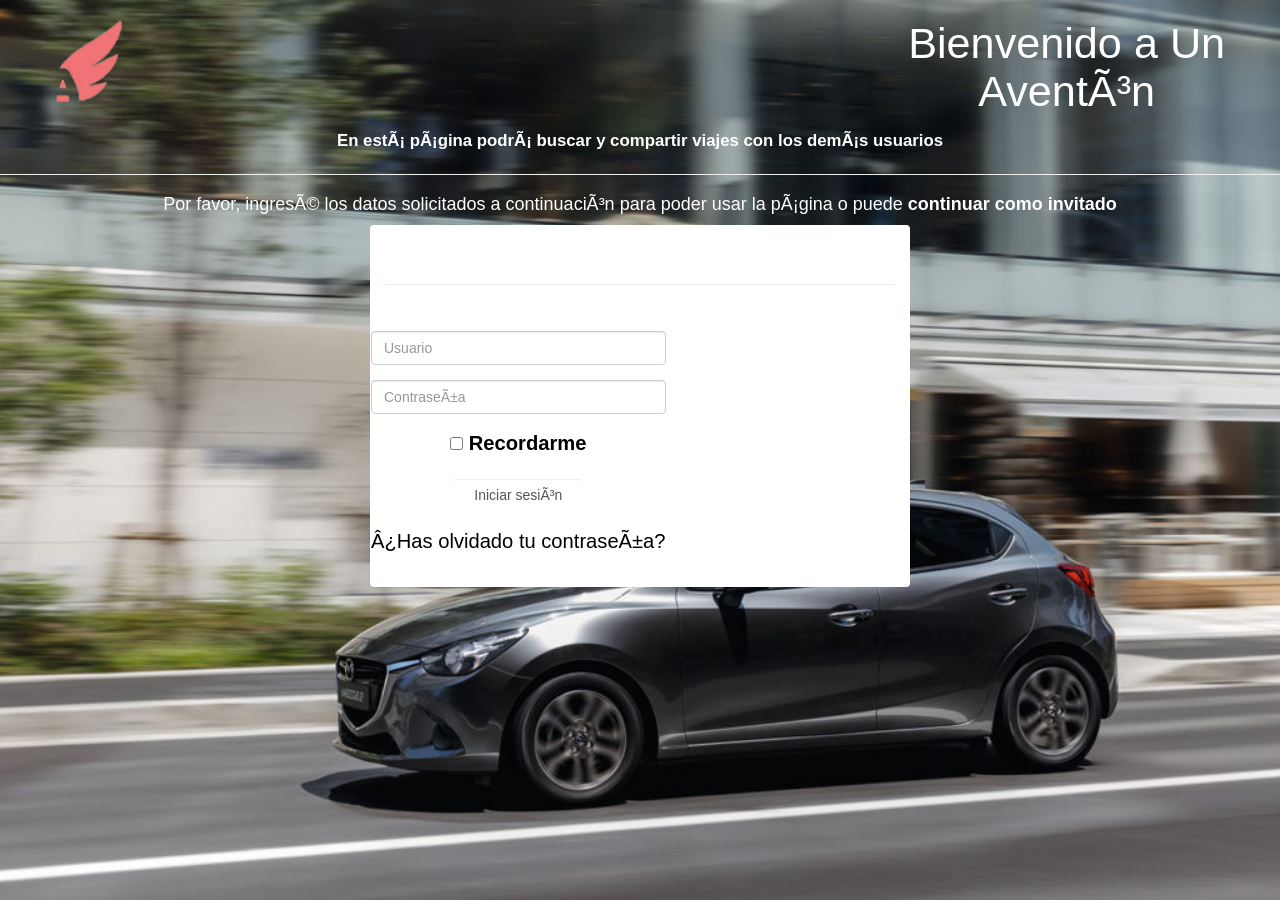
==== App/UnAventon/$trash/Home.html @ 717efec8 "se trabajo sobre la bol del proyecto" ====
<!doctype html>
<html lang="en">
	<head>
	<link rel="stylesheet" href="https://maxcdn.bootstrapcdn.com/bootstrap/4.0.0/css/bootstrap.min.css" integrity="sha384-Gn5384xqQ1aoWXA+058RXPxPg6fy4IWvTNh0E263XmFcJlSAwiGgFAW/dAiS6JXm" crossorigin="anonymous">
	<title> Home </title>
	<link href="//maxcdn.bootstrapcdn.com/bootstrap/3.3.0/css/bootstrap.min.css" rel="stylesheet" id="bootstrap-css">
	<script src="//maxcdn.bootstrapcdn.com/bootstrap/3.3.0/js/bootstrap.min.js"></script>
	<script src="//code.jquery.com/jquery-1.11.1.min.js"></script>
	</head>
<!------------------------------------Separacion del head y el style---------------------------------------------------------------------------->
	<style>
		body
		{
			background-image: url("fondo.jpg");
			background-position: center center; 
			backgroun-repeat: no-repeat;
			background-attachment: fixed;
			background-size: cover;
			background-color: #464646;
		}
		
	</style>
<!------------------------------------Separacion del style con el body--------------------------------------------------------------------------->
	<body>
	<div class="rows">
		<div class="col-md-8">
			<img style="margin-left:5%" src ="PicsArt_05-05-10.35.48.png" height="8%" width="8%" alt="Logo Un Aventón">
		</div>
		<div class="col-md-16">
			<h1 class="text-center" style= "color:white" ><big> Bienvenido a Un Aventón</big></h1>
		</div>
	</div>
	<p class="text-center" style="color:white"><strong><big>En está página podrá buscar y compartir viajes con los demás usuarios<big></strong></p>
	<hr/>
	<h4 class="text-center" style="color:white"> Por favor, ingresé los datos solicitados a continuación para poder usar la página o puede <a style="color:white" href="#" id="#"><b>continuar como invitado</b></a></h4><!-- cambiar ID-->
	<!--<div>
		<p class="text-center" style="color: white">Email</p>
		<input style="margin-left:40%" type= "text:center"required placeholder= "ejemplo@gmail.com">
		<p class="text-center" style="color: white">contraseña</p>
		<input style="margin-left:40%" type= "text-center"required placeholder= "contraseña">
		<hr>
		<button style="margin-left:45%" type "submit"> Registrarse </button>
	</div>-->
	<div class="container">
    	<div class="row">
			<div class="col-md-6 col-md-offset-3">
				<div class="panel panel-login">
					<div class="panel-heading">
						<div class="row">
							<div class="col-xs-6">
								<a style="color:white" href="#" class="active" id="login-form-link">Iniciar sesión / </a>
							</div>
							<div class="col-xs-6">
								<a style="color:white" href="#" id="register-form-link"> Regístrate ahora</a> 
							</div>
						</div>
						<hr>
					</div>
					<div class="panel-body">
						<div class="row">
							<div class="col-md-16">
								<form id="login-form" action="http://phpoll.com/login/process" method="post" role="form" style="display: block;">
									<div class="form-group">
										<input type="text" name="username" id="username" tabindex="1" class="form-control" placeholder="Usuario" value="">
									</div>
									<div class="form-group">
										<input type="password" name="password" id="password" tabindex="2" class="form-control" placeholder="Contraseña">
									</div>
									<div class="form-group text-center">
										<input type="checkbox" tabindex="3" class="" name="remember" id="remember">
										<label style="color:black" for="remember"> Recordarme</label>
									</div>
									<div class="form-group">
										<div class="row">
											<div class="col-sm-6 col-sm-offset-3">
												<input type="submit" name="login-submit" id="login-submit" tabindex="4" class="form-control btn btn-login" value="Iniciar sesión">
											</div>
										</div>
									</div>
									<div class="form-group">
										<div class="row">
											<div class="col-lg-12">
												<div class="text-center">
													<a style="color:black" href="http://phpoll.com/recover" tabindex="5" class="forgot-password">¿Has olvidado tu contraseña?</a>
												</div>
											</div>
										</div>
									</div>
								</form>
								<form id="register-form" action="http://phpoll.com/register/process" method="post" role="form" style="display: none;">
									<div class="form-group">
										<input type="text" name="username" id="username" tabindex="1" class="form-control" placeholder="Usuario" value="">
									</div>
									<div class="form-group">
										<input type="email" name="email" id="email" tabindex="1" class="form-control" placeholder="Correo electronico" value="">
									</div>
									<div class="form-group">
										<input type="password" name="password" id="password" tabindex="2" class="form-control" placeholder="Contraseña">
									</div>
									<div class="form-group">
										<input type="password" name="confirm-password" id="confirm-password" tabindex="2" class="form-control" placeholder="Confirmar contraseña">
									</div>
									<div class="form-group">
										<div class="row">
											<div class="col-sm-6 col-sm-offset-3">
												<input type="submit" name="register-submit" id="register-submit" tabindex="4" class="form-control btn btn-register" value="Crear cuenta">
											</div>
										</div>
									</div>
								</form>
							</div>
						</div>
					</div>
				</div>
			</div>
		</div>
	</div>
	</body>
</html>
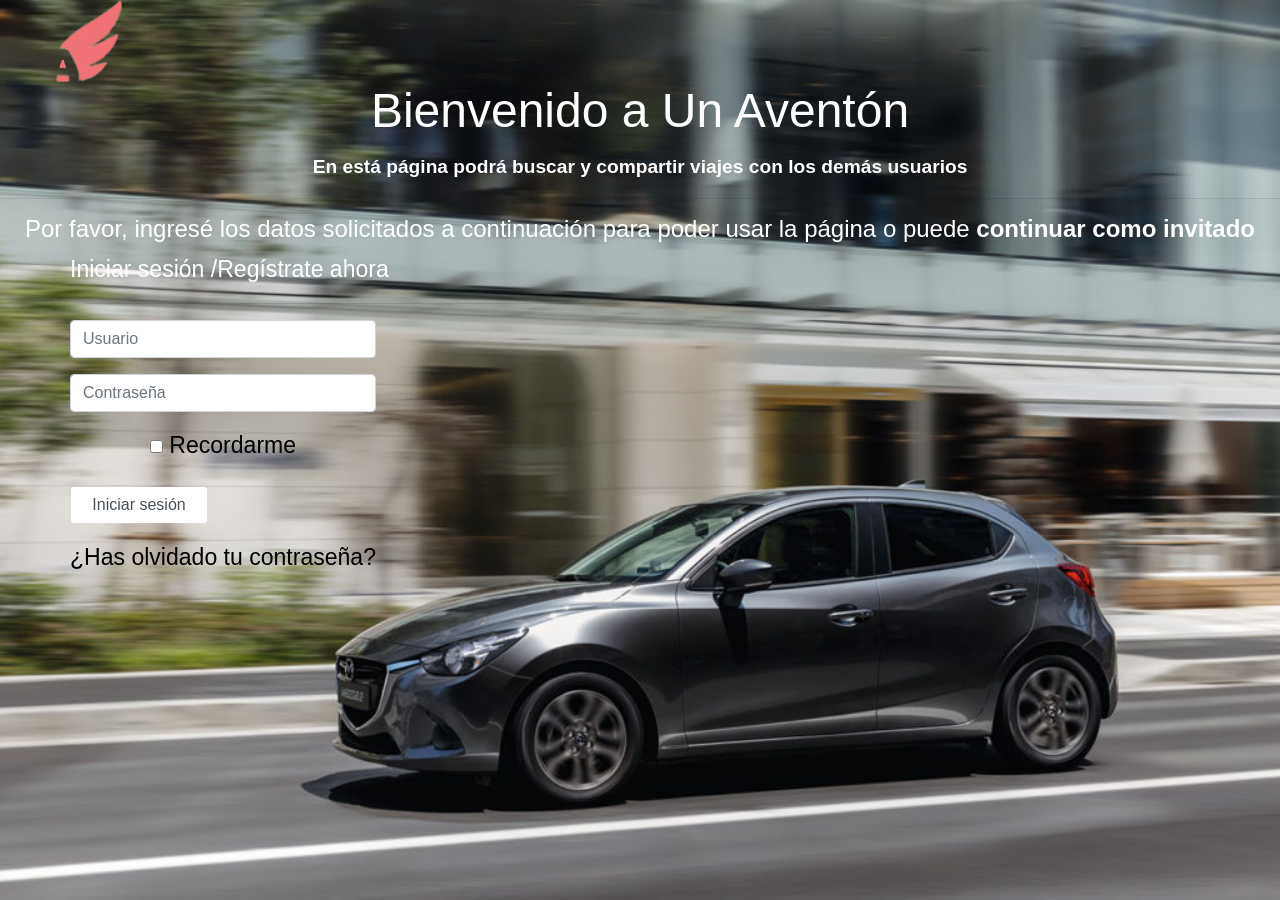
==== commit 7f1c1c3b: "se agregaron referencias" ====
--- a/App/UnAventon/$trash/Home.html
+++ b/App/UnAventon/$trash/Home.html
@@ -1,119 +1,125 @@
 <!doctype html>
-<html lang="en">
-	<head>
-	<link rel="stylesheet" href="https://maxcdn.bootstrapcdn.com/bootstrap/4.0.0/css/bootstrap.min.css" integrity="sha384-Gn5384xqQ1aoWXA+058RXPxPg6fy4IWvTNh0E263XmFcJlSAwiGgFAW/dAiS6JXm" crossorigin="anonymous">
-	<title> Home </title>
-	<link href="//maxcdn.bootstrapcdn.com/bootstrap/3.3.0/css/bootstrap.min.css" rel="stylesheet" id="bootstrap-css">
-	<script src="//maxcdn.bootstrapcdn.com/bootstrap/3.3.0/js/bootstrap.min.js"></script>
-	<script src="//code.jquery.com/jquery-1.11.1.min.js"></script>
-	</head>
+<html class="no-js" lang="es-419">
+<head>
+    <!--<link rel="stylesheet" href="https://maxcdn.bootstrapcdn.com/bootstrap/4.0.0/css/bootstrap.min.css" integrity="sha384-Gn5384xqQ1aoWXA+058RXPxPg6fy4IWvTNh0E263XmFcJlSAwiGgFAW/dAiS6JXm" crossorigin="anonymous">-->
+    <title> Home </title>
+
+    <!--ESTO VA A LA MASTER-->
+    
+    <meta charset="UTF-8">
+
+    
+    <script src="../Scripts/jquery-3.3.1.min.js"></script>
+    <script src="../Scripts/bootstrap.min.js"></script>
+    <link href="../Content/bootstrap.min.css" rel="stylesheet" />
+
+    <style>
+        body {
+            background-image: url("fondo.jpg");
+            background-position: center center;
+            backgroun-repeat: no-repeat;
+            background-attachment: fixed;
+            background-size: cover;
+            background-color: #464646;
+        }
+    </style>
+
+</head>
 <!------------------------------------Separacion del head y el style---------------------------------------------------------------------------->
-	<style>
-		body
-		{
-			background-image: url("fondo.jpg");
-			background-position: center center; 
-			backgroun-repeat: no-repeat;
-			background-attachment: fixed;
-			background-size: cover;
-			background-color: #464646;
-		}
-		
-	</style>
 <!------------------------------------Separacion del style con el body--------------------------------------------------------------------------->
-	<body>
-	<div class="rows">
-		<div class="col-md-8">
-			<img style="margin-left:5%" src ="PicsArt_05-05-10.35.48.png" height="8%" width="8%" alt="Logo Un Aventón">
-		</div>
-		<div class="col-md-16">
-			<h1 class="text-center" style= "color:white" ><big> Bienvenido a Un Aventón</big></h1>
-		</div>
-	</div>
-	<p class="text-center" style="color:white"><strong><big>En está página podrá buscar y compartir viajes con los demás usuarios<big></strong></p>
-	<hr/>
-	<h4 class="text-center" style="color:white"> Por favor, ingresé los datos solicitados a continuación para poder usar la página o puede <a style="color:white" href="#" id="#"><b>continuar como invitado</b></a></h4><!-- cambiar ID-->
-	<!--<div>
-		<p class="text-center" style="color: white">Email</p>
-		<input style="margin-left:40%" type= "text:center"required placeholder= "ejemplo@gmail.com">
-		<p class="text-center" style="color: white">contraseña</p>
-		<input style="margin-left:40%" type= "text-center"required placeholder= "contraseña">
-		<hr>
-		<button style="margin-left:45%" type "submit"> Registrarse </button>
-	</div>-->
-	<div class="container">
-    	<div class="row">
-			<div class="col-md-6 col-md-offset-3">
-				<div class="panel panel-login">
-					<div class="panel-heading">
-						<div class="row">
-							<div class="col-xs-6">
-								<a style="color:white" href="#" class="active" id="login-form-link">Iniciar sesión / </a>
-							</div>
-							<div class="col-xs-6">
-								<a style="color:white" href="#" id="register-form-link"> Regístrate ahora</a> 
-							</div>
-						</div>
-						<hr>
-					</div>
-					<div class="panel-body">
-						<div class="row">
-							<div class="col-md-16">
-								<form id="login-form" action="http://phpoll.com/login/process" method="post" role="form" style="display: block;">
-									<div class="form-group">
-										<input type="text" name="username" id="username" tabindex="1" class="form-control" placeholder="Usuario" value="">
-									</div>
-									<div class="form-group">
-										<input type="password" name="password" id="password" tabindex="2" class="form-control" placeholder="Contraseña">
-									</div>
-									<div class="form-group text-center">
-										<input type="checkbox" tabindex="3" class="" name="remember" id="remember">
-										<label style="color:black" for="remember"> Recordarme</label>
-									</div>
-									<div class="form-group">
-										<div class="row">
-											<div class="col-sm-6 col-sm-offset-3">
-												<input type="submit" name="login-submit" id="login-submit" tabindex="4" class="form-control btn btn-login" value="Iniciar sesión">
-											</div>
-										</div>
-									</div>
-									<div class="form-group">
-										<div class="row">
-											<div class="col-lg-12">
-												<div class="text-center">
-													<a style="color:black" href="http://phpoll.com/recover" tabindex="5" class="forgot-password">¿Has olvidado tu contraseña?</a>
-												</div>
-											</div>
-										</div>
-									</div>
-								</form>
-								<form id="register-form" action="http://phpoll.com/register/process" method="post" role="form" style="display: none;">
-									<div class="form-group">
-										<input type="text" name="username" id="username" tabindex="1" class="form-control" placeholder="Usuario" value="">
-									</div>
-									<div class="form-group">
-										<input type="email" name="email" id="email" tabindex="1" class="form-control" placeholder="Correo electronico" value="">
-									</div>
-									<div class="form-group">
-										<input type="password" name="password" id="password" tabindex="2" class="form-control" placeholder="Contraseña">
-									</div>
-									<div class="form-group">
-										<input type="password" name="confirm-password" id="confirm-password" tabindex="2" class="form-control" placeholder="Confirmar contraseña">
-									</div>
-									<div class="form-group">
-										<div class="row">
-											<div class="col-sm-6 col-sm-offset-3">
-												<input type="submit" name="register-submit" id="register-submit" tabindex="4" class="form-control btn btn-register" value="Crear cuenta">
-											</div>
-										</div>
-									</div>
-								</form>
-							</div>
-						</div>
-					</div>
-				</div>
-			</div>
-		</div>
-	</div>
-	</body>
+<body>
+    <div class="rows">
+        <div class="col-md-8">
+            <img style="margin-left:5%" src="PicsArt_05-05-10.35.48.png" height="8%" width="8%" alt="Logo Un Aventón">
+        </div>
+        <div class="col-md-16">
+            <h1 class="text-center" style="color:white"><big> Bienvenido a Un Aventón</big></h1>
+        </div>
+    </div>
+    <p class="text-center" style="color:white"><strong><big>En está página podrá buscar y compartir viajes con los demás usuarios<big></strong></p>
+    <hr />
+    <h4 class="text-center" style="color:white"> Por favor, ingresé los datos solicitados a continuación para poder usar la página o puede <a style="color:white" href="#" id="#"><b>continuar como invitado</b></a></h4><!-- cambiar ID-->
+    <!--<div>
+        <p class="text-center" style="color: white">Email</p>
+        <input style="margin-left:40%" type= "text:center"required placeholder= "ejemplo@gmail.com">
+        <p class="text-center" style="color: white">contraseña</p>
+        <input style="margin-left:40%" type= "text-center"required placeholder= "contraseña">
+        <hr>
+        <button style="margin-left:45%" type "submit"> Registrarse </button>
+    </div>-->
+    <div class="container">
+        <div class="row">
+            <div class="col-md-6 col-md-offset-3">
+                <div class="panel panel-login">
+                    <div class="panel-heading">
+                        <div class="row">
+                            <div class="col-xs-6">
+                                <a style="color:white" href="#" class="active" id="login-form-link">Iniciar sesión / </a>
+                            </div>
+                            <div class="col-xs-6">
+                                <a style="color:white" href="#" id="register-form-link"> Regístrate ahora</a>
+                            </div>
+                        </div>
+                        <hr>
+                    </div>
+                    <div class="panel-body">
+                        <div class="row">
+                            <div class="col-md-16">
+                                <div id="login-form" action="http://phpoll.com/login/process" method="post" role="form" style="display: block;">
+                                    <div class="form-group">
+                                        <input type="text" name="username" id="username" tabindex="1" class="form-control" placeholder="Usuario" value="">
+                                    </div>
+                                    <div class="form-group">
+                                        <input type="password" name="password" id="password" tabindex="2" class="form-control" placeholder="Contraseña">
+                                    </div>
+                                    <div class="form-group text-center">
+                                        <input type="checkbox" tabindex="3" class="" name="remember" id="remember">
+                                        <label style="color:black" for="remember"> Recordarme</label>
+                                    </div>
+                                    <div class="form-group">
+                                        <div class="row">
+                                            <div class="col-sm-6 col-sm-offset-3">
+                                                <input type="submit" name="login-submit" id="login-submit" tabindex="4" class="form-control btn btn-login" value="Iniciar sesión">
+                                            </div>
+                                        </div>
+                                    </div>
+                                    <div class="form-group">
+                                        <div class="row">
+                                            <div class="col-lg-12">
+                                                <div class="text-center">
+                                                    <a style="color:black" href="http://phpoll.com/recover" tabindex="5" class="forgot-password">¿Has olvidado tu contraseña?</a>
+                                                </div>
+                                            </div>
+                                        </div>
+                                    </div>
+                                </div>
+                                <form id="register-form" action="http://phpoll.com/register/process" method="post" role="form" style="display: none;">
+                                    <div class="form-group">
+                                        <input type="text" name="username" id="username" tabindex="1" class="form-control" placeholder="Usuario" value="">
+                                    </div>
+                                    <div class="form-group">
+                                        <input type="email" name="email" id="email" tabindex="1" class="form-control" placeholder="Correo electronico" value="">
+                                    </div>
+                                    <div class="form-group">
+                                        <input type="password" name="password" id="password" tabindex="2" class="form-control" placeholder="Contraseña">
+                                    </div>
+                                    <div class="form-group">
+                                        <input type="password" name="confirm-password" id="confirm-password" tabindex="2" class="form-control" placeholder="Confirmar contraseña">
+                                    </div>
+                                    <div class="form-group">
+                                        <div class="row">
+                                            <div class="col-sm-6 col-sm-offset-3">
+                                                <input type="submit" name="register-submit" id="register-submit" tabindex="4" class="form-control btn btn-register" value="Crear cuenta">
+                                            </div>
+                                        </div>
+                                    </div>
+                                </form>
+                            </div>
+                        </div>
+                    </div>
+                </div>
+            </div>
+        </div>
+    </div>
+</body>
 </html>
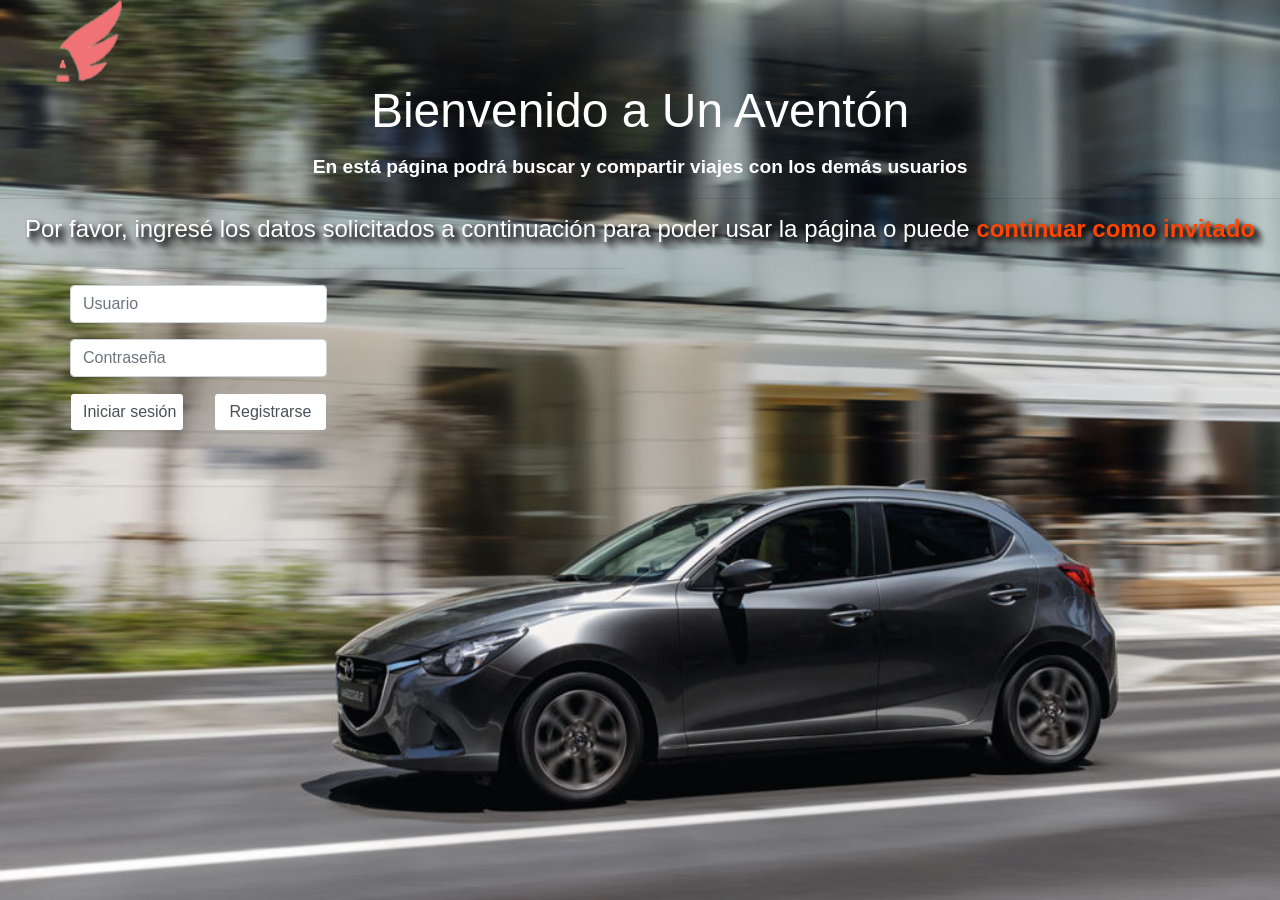
==== commit 366f5c8e: "se cambio tipografia de del encabezado y se elimanaron campos que no eran obligatorios(recordar cons" ====
--- a/App/UnAventon/$trash/Home.html
+++ b/App/UnAventon/$trash/Home.html
@@ -1,14 +1,15 @@
-<!doctype html>
+﻿<!doctype html>
 <html class="no-js" lang="es-419">
 <head>
+    <!--<link href="https://fonts.googleapis.com/css?family=Lobster" rel="stylesheet" type="text/css">-->
     <!--<link rel="stylesheet" href="https://maxcdn.bootstrapcdn.com/bootstrap/4.0.0/css/bootstrap.min.css" integrity="sha384-Gn5384xqQ1aoWXA+058RXPxPg6fy4IWvTNh0E263XmFcJlSAwiGgFAW/dAiS6JXm" crossorigin="anonymous">-->
     <title> Home </title>
 
     <!--ESTO VA A LA MASTER-->
-    
+
     <meta charset="UTF-8">
 
-    
+
     <script src="../Scripts/jquery-3.3.1.min.js"></script>
     <script src="../Scripts/bootstrap.min.js"></script>
     <link href="../Content/bootstrap.min.css" rel="stylesheet" />
@@ -21,6 +22,16 @@
             background-attachment: fixed;
             background-size: cover;
             background-color: #464646;
+        }
+
+        /*h4 {
+            font-family: Lobster;
+        }*/
+        h4{
+            text-shadow: 
+                3px 3px 5px #000000, 
+                6px 6px 5px #464646, 
+                9px 9px 5px #808080;
         }
     </style>
 
@@ -36,10 +47,10 @@
             <h1 class="text-center" style="color:white"><big> Bienvenido a Un Aventón</big></h1>
         </div>
     </div>
-    <p class="text-center" style="color:white"><strong><big>En está página podrá buscar y compartir viajes con los demás usuarios<big></strong></p>
+    <p class="text-center" style="color:white" ><strong><big>En está página podrá buscar y compartir viajes con los demás usuarios<big></strong></p>
     <hr />
-    <h4 class="text-center" style="color:white"> Por favor, ingresé los datos solicitados a continuación para poder usar la página o puede <a style="color:white" href="#" id="#"><b>continuar como invitado</b></a></h4><!-- cambiar ID-->
-    <!--<div>
+        <h4 class="text-center"  style="color:white" > Por favor, ingresé los datos solicitados a continuación para poder usar la página o puede <a style="color:orangered" href="#" id="#"><b>continuar como invitado</b></a></h4><!-- cambiar ID-->
+        <!--<div>
         <p class="text-center" style="color: white">Email</p>
         <input style="margin-left:40%" type= "text:center"required placeholder= "ejemplo@gmail.com">
         <p class="text-center" style="color: white">contraseña</p>
@@ -52,14 +63,7 @@
             <div class="col-md-6 col-md-offset-3">
                 <div class="panel panel-login">
                     <div class="panel-heading">
-                        <div class="row">
-                            <div class="col-xs-6">
-                                <a style="color:white" href="#" class="active" id="login-form-link">Iniciar sesión / </a>
-                            </div>
-                            <div class="col-xs-6">
-                                <a style="color:white" href="#" id="register-form-link"> Regístrate ahora</a>
-                            </div>
-                        </div>
+                        
                         <hr>
                     </div>
                     <div class="panel-body">
@@ -72,23 +76,26 @@
                                     <div class="form-group">
                                         <input type="password" name="password" id="password" tabindex="2" class="form-control" placeholder="Contraseña">
                                     </div>
-                                    <div class="form-group text-center">
+                                    <!--<div class="form-group text-center">
                                         <input type="checkbox" tabindex="3" class="" name="remember" id="remember">
                                         <label style="color:black" for="remember"> Recordarme</label>
-                                    </div>
+                                    </div>-->
                                     <div class="form-group">
                                         <div class="row">
                                             <div class="col-sm-6 col-sm-offset-3">
                                                 <input type="submit" name="login-submit" id="login-submit" tabindex="4" class="form-control btn btn-login" value="Iniciar sesión">
+                                            </div>
+                                            <div class="col-sm-6 col-sm-offset-3">
+                                                <input type="submit" name="login-submit" id="login-submit" tabindex="4" class="form-control btn btn-login" value="Registrarse">
                                             </div>
                                         </div>
                                     </div>
                                     <div class="form-group">
                                         <div class="row">
                                             <div class="col-lg-12">
-                                                <div class="text-center">
+                                                <!--<div class="text-center">
                                                     <a style="color:black" href="http://phpoll.com/recover" tabindex="5" class="forgot-password">¿Has olvidado tu contraseña?</a>
-                                                </div>
+                                                </div>-->
                                             </div>
                                         </div>
                                     </div>
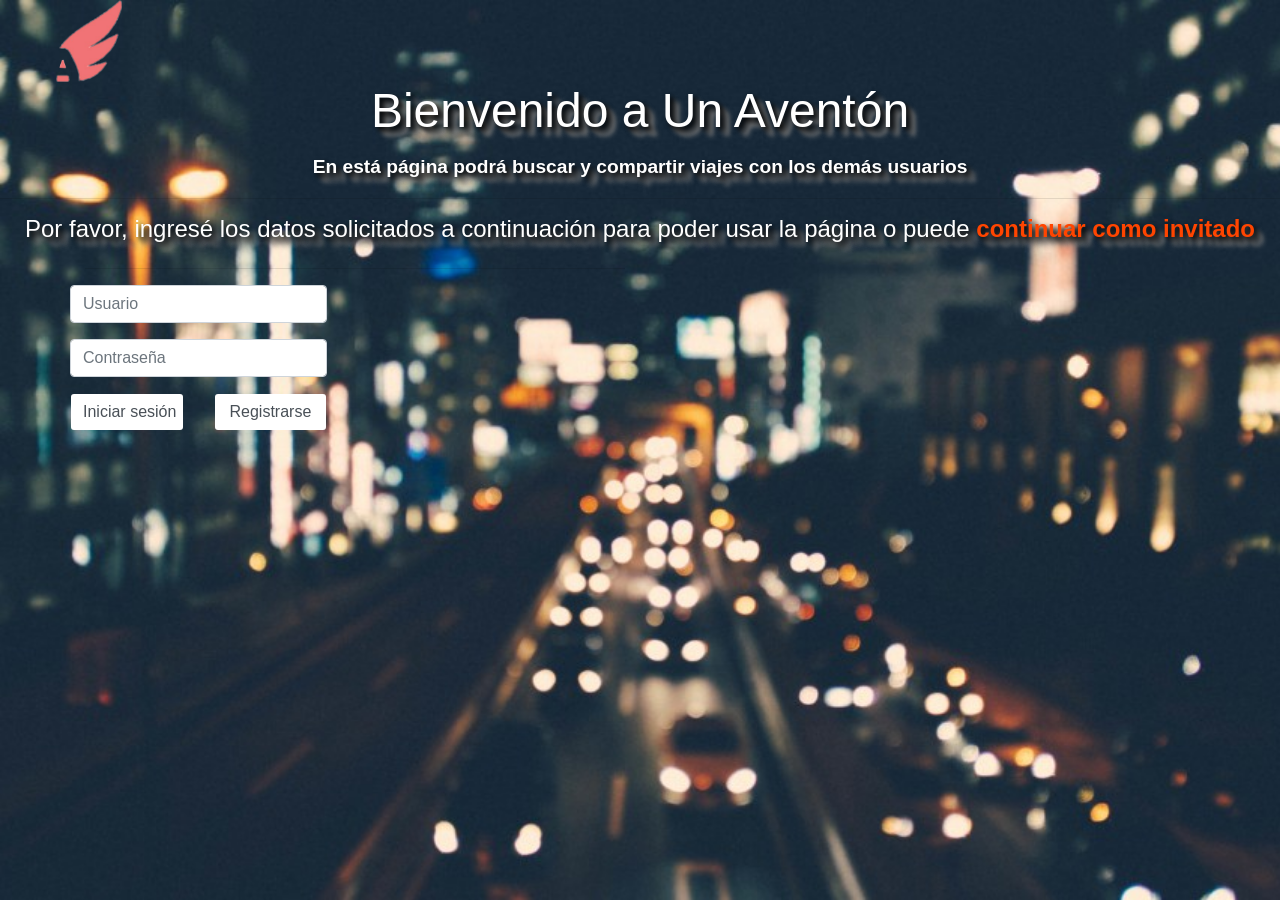
==== commit 7db50e65: "Se agrego un nuevo fondo al html Home" ====
--- a/App/UnAventon/$trash/Home.html
+++ b/App/UnAventon/$trash/Home.html
@@ -16,7 +16,7 @@
 
     <style>
         body {
-            background-image: url("fondo.jpg");
+            background-image: url("Fondo2.jpg");
             background-position: center center;
             backgroun-repeat: no-repeat;
             background-attachment: fixed;
@@ -27,7 +27,7 @@
         /*h4 {
             font-family: Lobster;
         }*/
-        h4{
+        .Text-Shadow{
             text-shadow: 
                 3px 3px 5px #000000, 
                 6px 6px 5px #464646, 
@@ -44,12 +44,12 @@
             <img style="margin-left:5%" src="PicsArt_05-05-10.35.48.png" height="8%" width="8%" alt="Logo Un Aventón">
         </div>
         <div class="col-md-16">
-            <h1 class="text-center" style="color:white"><big> Bienvenido a Un Aventón</big></h1>
+            <h1 class="text-center Text-Shadow" style="color:white"><big> Bienvenido a Un Aventón</big></h1>
         </div>
     </div>
-    <p class="text-center" style="color:white" ><strong><big>En está página podrá buscar y compartir viajes con los demás usuarios<big></strong></p>
+    <p class="text-center Text-Shadow" style="color:white" ><strong><big>En está página podrá buscar y compartir viajes con los demás usuarios<big></strong></p>
     <hr />
-        <h4 class="text-center"  style="color:white" > Por favor, ingresé los datos solicitados a continuación para poder usar la página o puede <a style="color:orangered" href="#" id="#"><b>continuar como invitado</b></a></h4><!-- cambiar ID-->
+        <h4 class="text-center Text-Shadow"  style="color:white" > Por favor, ingresé los datos solicitados a continuación para poder usar la página o puede <a style="color:orangered" href="#" id="#"><b>continuar como invitado</b></a></h4><!-- cambiar ID-->
         <!--<div>
         <p class="text-center" style="color: white">Email</p>
         <input style="margin-left:40%" type= "text:center"required placeholder= "ejemplo@gmail.com">
@@ -83,7 +83,7 @@
                                     <div class="form-group">
                                         <div class="row">
                                             <div class="col-sm-6 col-sm-offset-3">
-                                                <input type="submit" name="login-submit" id="login-submit" tabindex="4" class="form-control btn btn-login" value="Iniciar sesión">
+                                                <input type="submit" name="login-submit" id="login-submit" tabindex="4" class="form-control btn btn-login align-center" value="Iniciar sesión"> <!-- editar boton de iniciar sesion para que quede centrado-->
                                             </div>
                                             <div class="col-sm-6 col-sm-offset-3">
                                                 <input type="submit" name="login-submit" id="login-submit" tabindex="4" class="form-control btn btn-login" value="Registrarse">
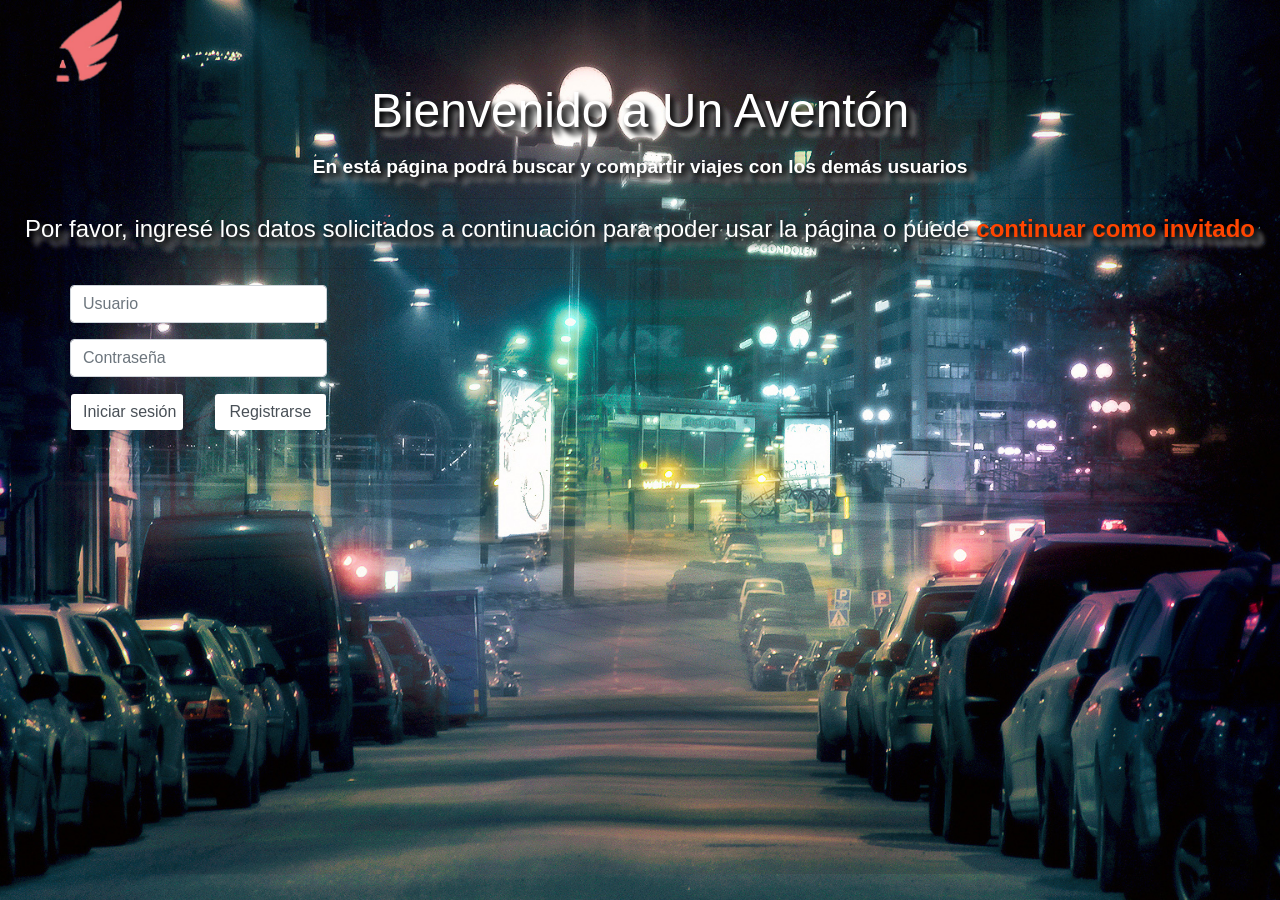
==== commit ba925036: "Se realizaron cambios en el HTML Home" ====
--- a/App/UnAventon/$trash/Home.html
+++ b/App/UnAventon/$trash/Home.html
@@ -16,7 +16,7 @@
 
     <style>
         body {
-            background-image: url("Fondo2.jpg");
+            background-image: url("Fondo5.jpg");
             background-position: center center;
             backgroun-repeat: no-repeat;
             background-attachment: fixed;
